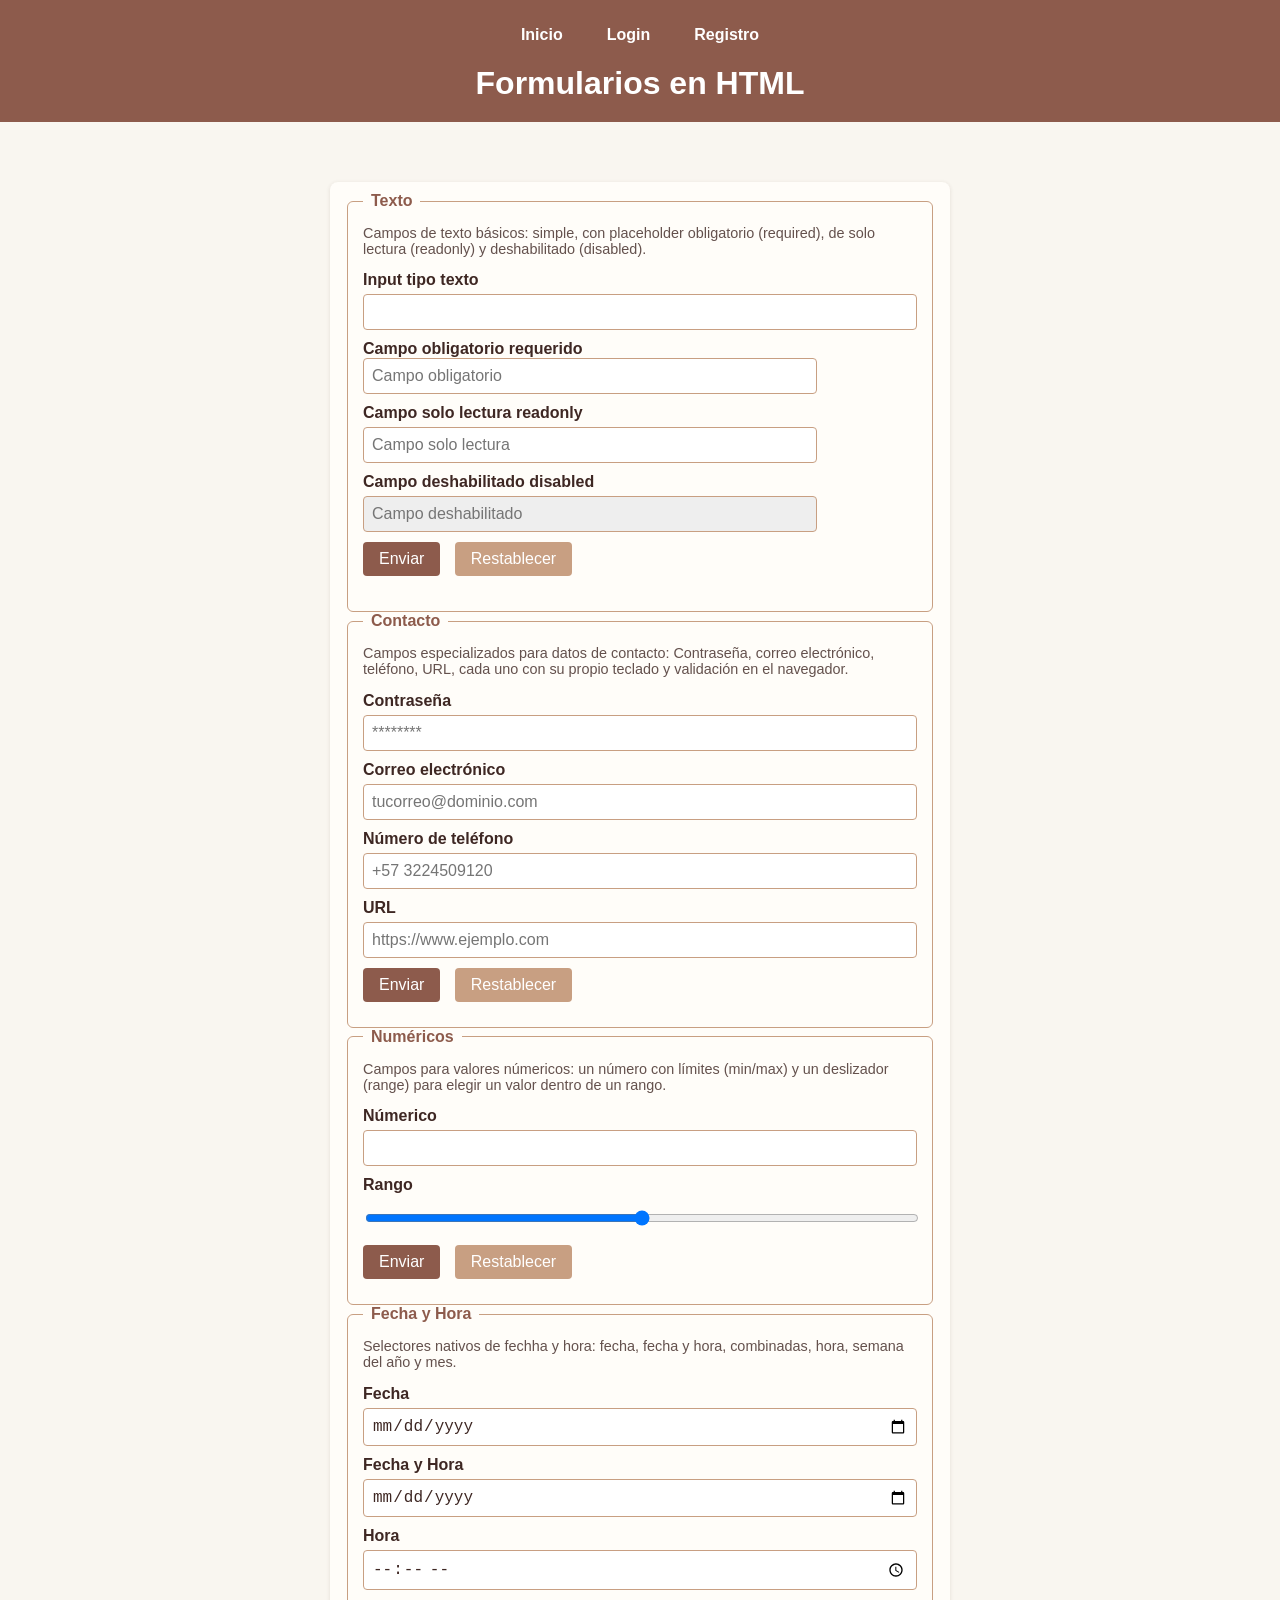
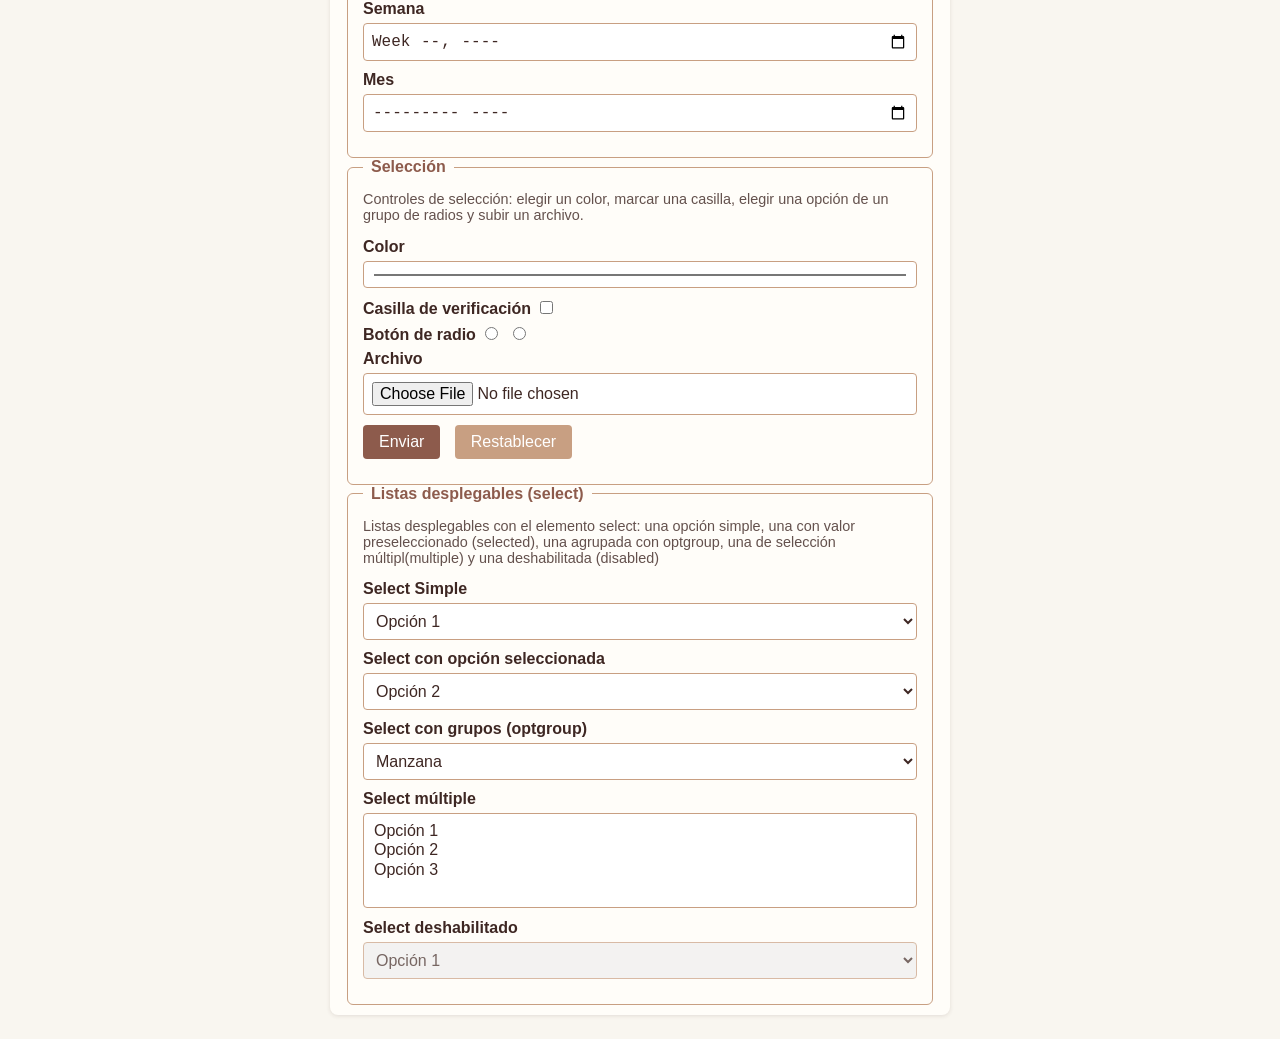
==== index.html @ f2c71d3e "Place project files at repository root Co-authored-by: Copilot <223556219+Copilot@users.noreply.gith" ====
<!DOCTYPE html>
<html lang="en">
<head>
    <meta charset="UTF-8">
    <meta name="viewport" content="width=device-width, initial-scale=1.0">
    <title>Formularios</title>
    <link rel="icon" href="img/logo.jpg" type="image/png">
    <link rel="stylesheet" href="css/style.css">
</head>
<body>
    <header>
        <nav>
            <a href="index.html">Inicio </a>
            <a href="login.html">Login </a>
            <a href="registro.html">Registro</a>
        </nav>
        <h1>Formularios en HTML</h1>
    </header>

<main>
    <section>
        <form action="">
            <fieldset>
                <legend>Texto</legend>
                <p>Campos de texto básicos: simple, con placeholder obligatorio (required), de solo lectura (readonly) y deshabilitado (disabled).</p>
            

            <label for""">Input tipo texto</label>
            <input type"text">
            <br>

            <label for="">Campo obligatorio requerido<label>
            <input type="text" placeholder="Campo obligatorio" required>
            <br>

            <label for="">Campo solo lectura readonly</label>
            <input type="text" placeholder="Campo solo lectura" readonly>
            <br>

            <label for=""> Campo deshabilitado disabled</label>
            <input type="text" placeholder="Campo deshabilitado" disabled>
            <br>

            <input type="submit" value="Enviar">
            <input type="reset" value="Restablecer">
            </fieldset>

            <fieldset>
                <legend>Contacto</legend>
                <p>Campos especializados para datos de contacto: Contraseña, correo electrónico, teléfono, URL, cada uno con su propio teclado y validación en el navegador.</p>

            <label for="">Contraseña</label>
            <input type="password" placeholder="********" required>
            <br>

            <label for="">Correo electrónico</label>
            <input type="email" placeholder="tucorreo@dominio.com" required>
            <br>

            <label for="">Número de teléfono</label>
            <input type="number" placeholder="+57 3224509120" required>
            <br>

            <label for="">URL</label>
            <input type="url" placeholder="https://www.ejemplo.com">

            <input type="submit" value="Enviar">
            <input type="reset" value="Restablecer">
            </fieldset>

            <fieldset>
                <legend>Numéricos</legend>
                <p>Campos para valores númericos: un número con límites (min/max) y un deslizador (range) para elegir un valor dentro de un rango.</p>

            <label for=""> Númerico</label>
            <input type="number">
            <br>

            <label for="">Rango</label>
            <input type="range" min="0" max="100">
            <br>

            <input type="submit" value="Enviar">
            <input type="reset" value="Restablecer">
            </fieldset>

            <fieldset>
                <legend>Fecha y Hora</legend>
                <p>Selectores nativos de fechha y hora: fecha, fecha y hora, combinadas, hora, semana del año y mes.</p>

                <label for="">Fecha</label>
                <input type="date">
                <br>

                <label for="">Fecha y Hora</label>
                <input type="date">
                <br>

                <label for="">Hora</label>
                <input type="time">
                <br>

                <label for="">Semana</label>
                <input type="week">
                <br>

                <label for="">Mes</label>
                <input type="month">
                <br>
            </fieldset>

            <fieldset>
                <legend>Selección</legend>
                <p>Controles de selección: elegir un color, marcar una casilla, elegir una opción de un grupo de radios y subir un archivo.</p>

                <label for="">Color</label>
                <input type="color" name="" id="">
                <br>

                <label for="">Casilla de verificación</label>
                <input type="checkbox">
                <br>
            
                <label for="">Botón de radio</label>
                <input type="radio">
                <input type="radio">
                <br>

                <label for="">Archivo</label> <br>
                <input type="file" placeholder="" name="" id="">
                <br>

                <input type="submit" value="Enviar">
                <input type="reset" value="Restablecer">
            </fieldset>

            <fieldset>
                <legend>Listas desplegables (select)</legend>
                <p>Listas desplegables con el elemento select: una opción simple, una con valor preseleccionado (selected), una agrupada con optgroup, una de selección múltipl(multiple) y una deshabilitada (disabled)</p>
            
                <label for="">Select Simple</label>
                <select name="" id="">Selecciona una opción
                <option value="opcion1">Opción 1</option>
                <option value="opcion2">Opción 2</option>
                <option value="opcion3">Opción 3</option> 
                </select>
                <br>

                <label for="">Select con opción seleccionada</label>
                <select name="" id="">Selecciona una opción
                <option value="opcion1">Opción 1</option>
                <option value="opcion2" selected>Opción 2</option>
                <option value="opcion3">Opción 3</option> 
                </select>
                <br>

                <label for="">Select con grupos (optgroup)</label>
                <select name="" id=""><optgroup label="Frutas">
                    <option value="manzana">Manzana</option>
                    <option value="pera">Pera</option>  
                </optgroup>

                <optgroup label="Verduras">
                    <option value="zanahoria">Zanahora</option>
                    <option value="lechuga">Lechuga</option>
                </optgroup>
                </select>
                <br>

                <label for="">Select múltiple</label>
                <select name="" multiple>
                    <option value="opcion1">Opción 1</option>
                    <option value="opcion2">Opción 2</option>
                    <option value="opcion3">Opción 3</option>
                </select>
                <br>

                <label for="">Select deshabilitado</label>
                <select name="" id="" disabled="disabled">
                    <option value="opcion">Opción 1</option>
                </select>


                </fieldset>


        </form>
    </section>
</main>

    
</body>
</html>
---- css/style.css ----
* { 
    box-sizing: border-box;
}

:root {
    --bambi-primary: #8D5B4C;
    --bambi-secondary: #F9F6F0;
    --bambi-accent: #C89F82;
    --bambi-text: #3E2723;
    --bambi-bg: #FFFDF9;
    --bambi-success: #7C9D8E;
}

body {
    margin: 0;
    font-family: Arial, Helvetica, sans-serif;
    background-color: var(--bambi-secondary);
    color: var(--bambi-text);
}

header {
    background-color: var(--bambi-primary);
    color: #fff;
    padding: 20px;
    text-align: center;
}

header h1 {
    margin: 0;
}

nav {
    display: flex;
    justify-content: center;
    gap: 20px;
    margin-bottom: 15px;
}

nav a {
    color: #fff;
    text-decoration: none;
    font-weight: 600;
    padding: 6px 12px;
    border-radius: 4px;
    transition: background-color 0.2s;
}

nav a:hover {
    background-color: rgba(255, 255, 255, 0.2);
}

main {
    display: flex;
    flex-wrap: wrap;
    gap: 20px;
    padding: 20px;
    justify-content: center;
}

section {
    flex-wrap: wrap;
    gap: 20px;
    width: 50%;
}

form {
    background-color: var(--bambi-bg);
    border-radius: 8px;
    box-shadow: 0 1px 4px rgba(62, 39, 35, 0.12);
    padding: 10px 15px;
    flex: 1 1 300px;
    margin-top: 40px;
}

fieldset {
    border: 1px solid var(--bambi-accent);
    border-radius: 6px;
    padding: 15px;
}

legend {
    font-weight: bold;
    color: var(--bambi-primary);
    padding: 0 8px;
}

fieldset p {
    font-size: 0.9rem;
    color: var(--bambi-text);
    margin-top: 0;
    opacity: 0.8;
}

label {
    display: inline-block;
    margin-bottom: 5px;
    font-weight: 600;
}

input, select {
    width: 100%;
    padding: 8px;
    margin-bottom: 10px;
    border: 1px solid var(--bambi-accent);
    border-radius: 4px;
    font-size: 1rem;
    color: var(--bambi-text);
    background-color: #fff;
}

input[type="checkbox"],
input[type="radio"] {
    width: auto;
    margin-right: 5px;
    accent-color: var(--bambi-primary);
}

input[type="submit"],
input[type="reset"],
input[type="button"] {
    width: auto;
    cursor: pointer;
    border: none;
    color: #fff;
    padding: 8px 16px;
    margin-right: 10px;
    border-radius: 4px;
    transition: background-color 0.2s;
}

input[type="submit"] {
    background-color: var(--bambi-primary);
}

input[type="submit"]:hover {
    background-color: #72473a;
}

input[type="reset"] {
    background-color: var(--bambi-accent);
}

input[type="reset"]:hover {
    background-color: #b58a6d;
}

input[type="button"] {
    background-color: var(--bambi-success);
}

input[type="button"]:hover {
    background-color: #688578;
}

input:disabled, select:disabled {
    background-color: #eee;
    cursor: not-allowed;
}
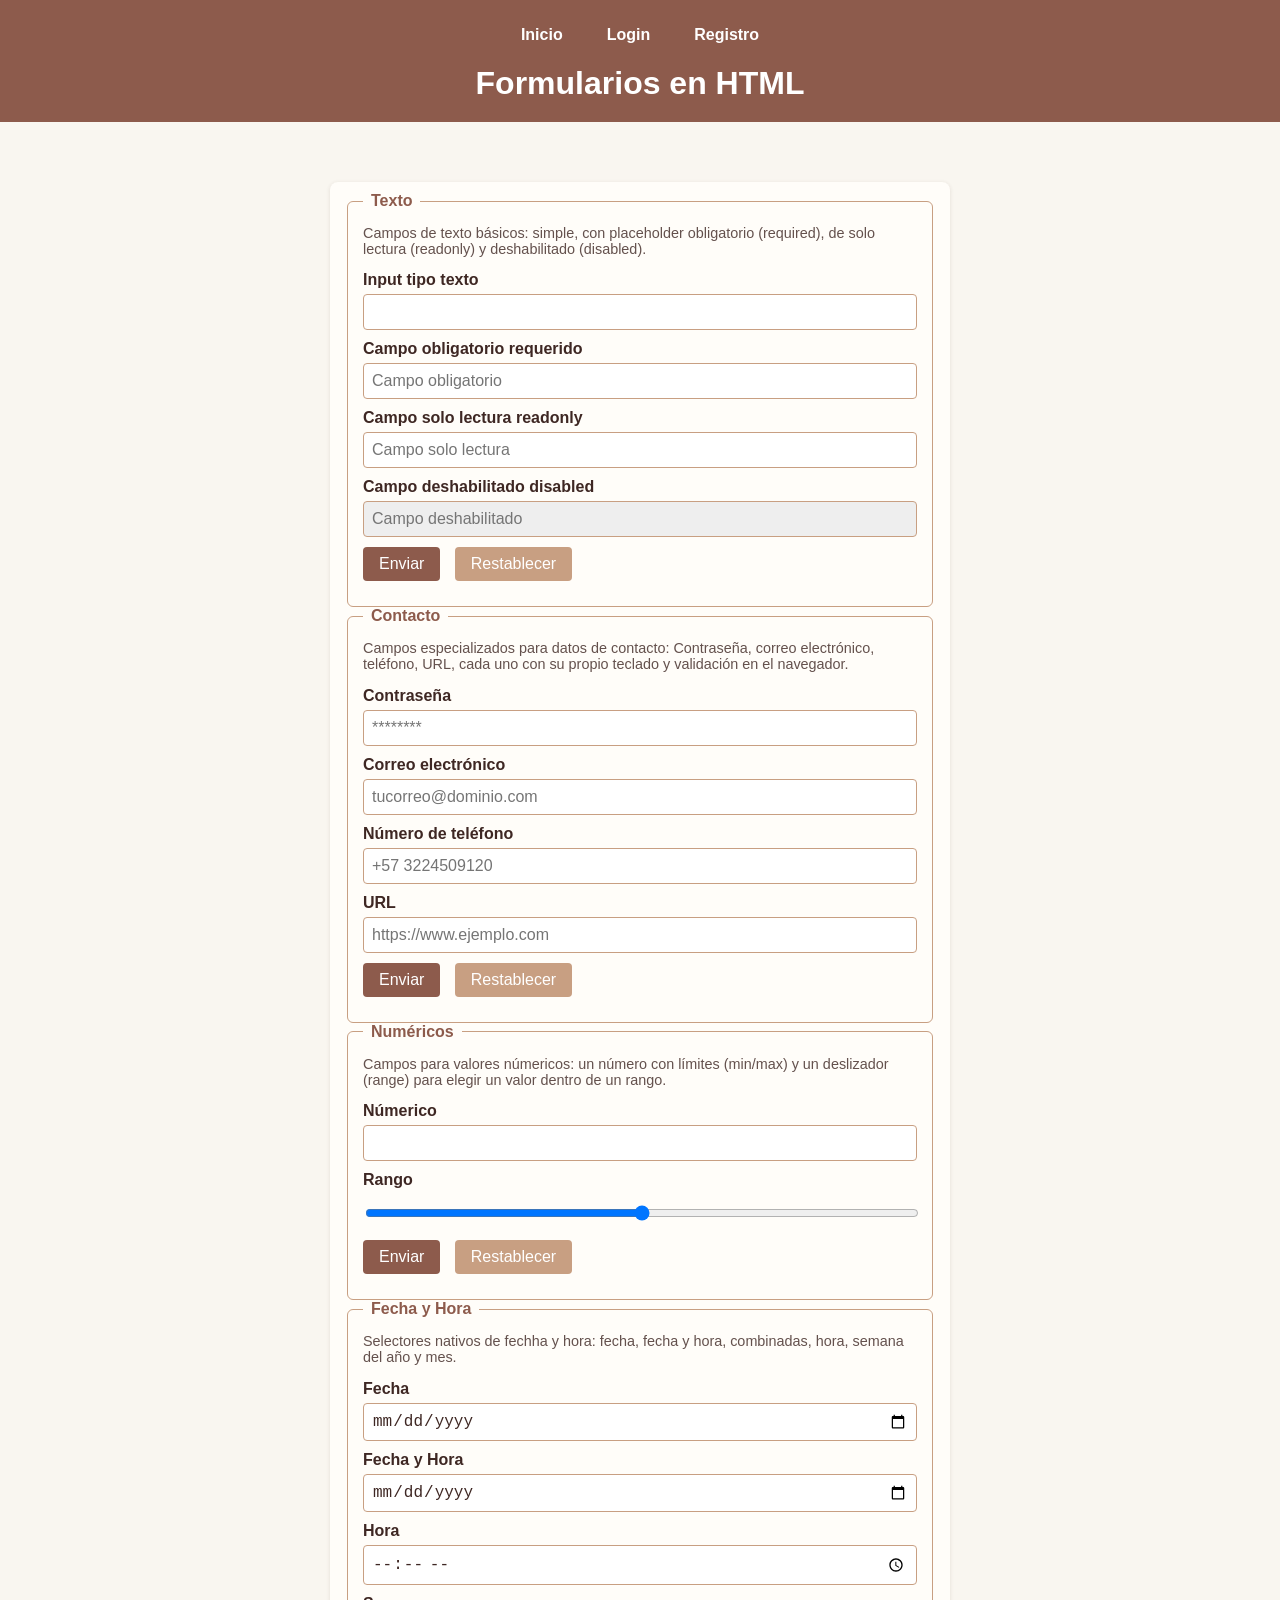
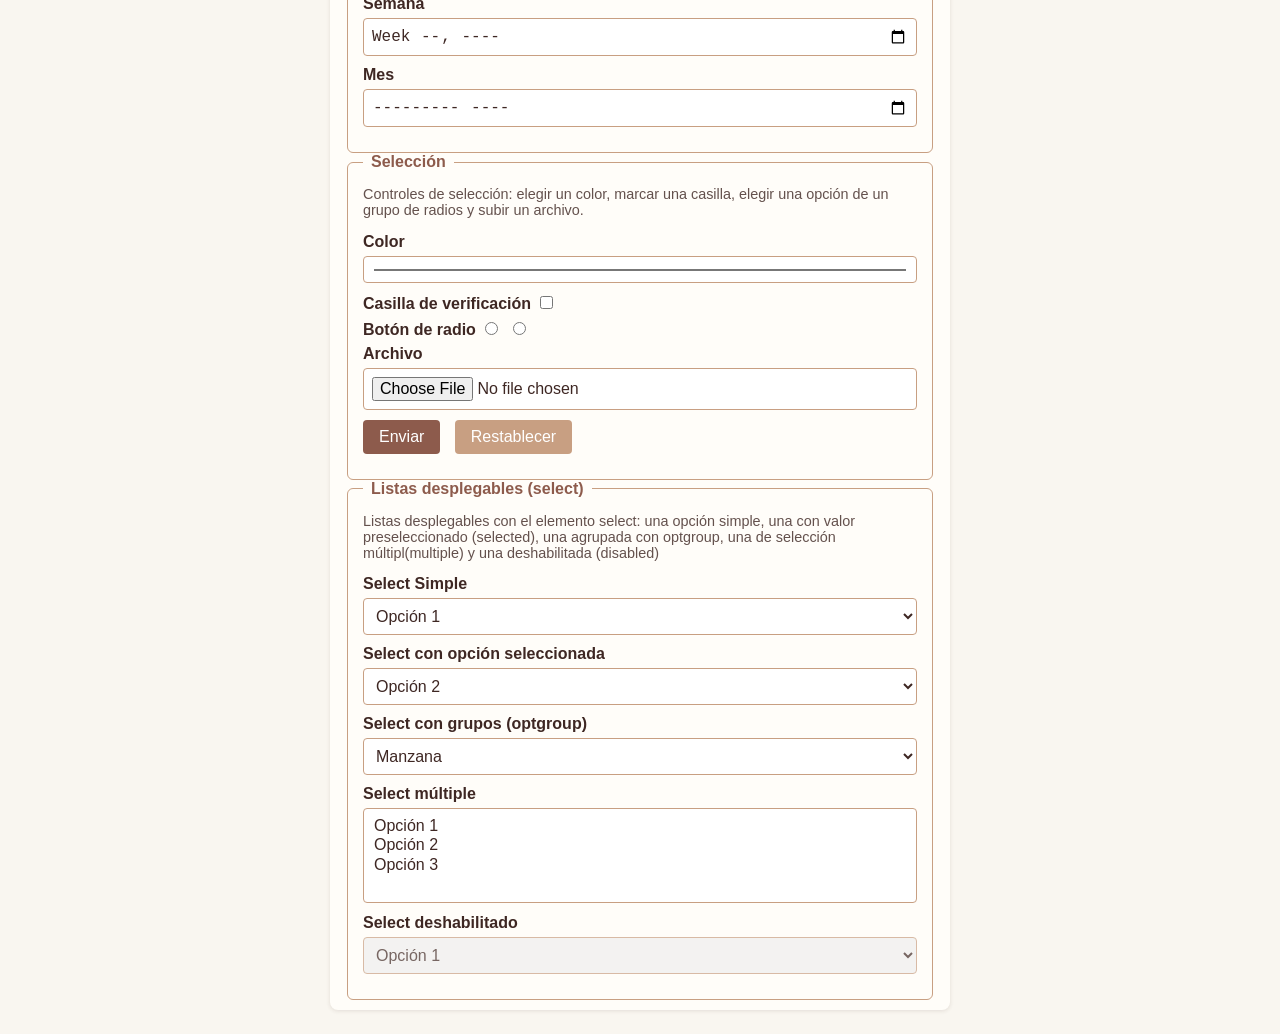
==== commit 19b0e00c: "Move project assets to repository root Co-authored-by: Copilot <223556219+Copilot@users.noreply.gith" ====
--- a/index.html
+++ b/index.html
@@ -1,11 +1,11 @@
 <!DOCTYPE html>
-<html lang="en">
+<html lang="es">
 <head>
     <meta charset="UTF-8">
     <meta name="viewport" content="width=device-width, initial-scale=1.0">
     <title>Formularios</title>
-    <link rel="icon" href="img/logo.jpg" type="image/png">
-    <link rel="stylesheet" href="css/style.css">
+    <link rel="icon" href="logo.jpg" type="image/jpeg">
+    <link rel="stylesheet" href="style.css">
 </head>
 <body>
     <header>
@@ -25,11 +25,11 @@
                 <p>Campos de texto básicos: simple, con placeholder obligatorio (required), de solo lectura (readonly) y deshabilitado (disabled).</p>
             
 
-            <label for""">Input tipo texto</label>
-            <input type"text">
+            <label for="texto-simple">Input tipo texto</label>
+            <input id="texto-simple" type="text">
             <br>
 
-            <label for="">Campo obligatorio requerido<label>
+            <label for="">Campo obligatorio requerido</label>
             <input type="text" placeholder="Campo obligatorio" required>
             <br>
 
--- a/style.css
+++ b/style.css
@@ -0,0 +1,158 @@
+* { 
+    box-sizing: border-box;
+}
+
+:root {
+    --bambi-primary: #8D5B4C;
+    --bambi-secondary: #F9F6F0;
+    --bambi-accent: #C89F82;
+    --bambi-text: #3E2723;
+    --bambi-bg: #FFFDF9;
+    --bambi-success: #7C9D8E;
+}
+
+body {
+    margin: 0;
+    font-family: Arial, Helvetica, sans-serif;
+    background-color: var(--bambi-secondary);
+    color: var(--bambi-text);
+}
+
+header {
+    background-color: var(--bambi-primary);
+    color: #fff;
+    padding: 20px;
+    text-align: center;
+}
+
+header h1 {
+    margin: 0;
+}
+
+nav {
+    display: flex;
+    justify-content: center;
+    gap: 20px;
+    margin-bottom: 15px;
+}
+
+nav a {
+    color: #fff;
+    text-decoration: none;
+    font-weight: 600;
+    padding: 6px 12px;
+    border-radius: 4px;
+    transition: background-color 0.2s;
+}
+
+nav a:hover {
+    background-color: rgba(255, 255, 255, 0.2);
+}
+
+main {
+    display: flex;
+    flex-wrap: wrap;
+    gap: 20px;
+    padding: 20px;
+    justify-content: center;
+}
+
+section {
+    flex-wrap: wrap;
+    gap: 20px;
+    width: 50%;
+}
+
+form {
+    background-color: var(--bambi-bg);
+    border-radius: 8px;
+    box-shadow: 0 1px 4px rgba(62, 39, 35, 0.12);
+    padding: 10px 15px;
+    flex: 1 1 300px;
+    margin-top: 40px;
+}
+
+fieldset {
+    border: 1px solid var(--bambi-accent);
+    border-radius: 6px;
+    padding: 15px;
+}
+
+legend {
+    font-weight: bold;
+    color: var(--bambi-primary);
+    padding: 0 8px;
+}
+
+fieldset p {
+    font-size: 0.9rem;
+    color: var(--bambi-text);
+    margin-top: 0;
+    opacity: 0.8;
+}
+
+label {
+    display: inline-block;
+    margin-bottom: 5px;
+    font-weight: 600;
+}
+
+input, select {
+    width: 100%;
+    padding: 8px;
+    margin-bottom: 10px;
+    border: 1px solid var(--bambi-accent);
+    border-radius: 4px;
+    font-size: 1rem;
+    color: var(--bambi-text);
+    background-color: #fff;
+}
+
+input[type="checkbox"],
+input[type="radio"] {
+    width: auto;
+    margin-right: 5px;
+    accent-color: var(--bambi-primary);
+}
+
+input[type="submit"],
+input[type="reset"],
+input[type="button"] {
+    width: auto;
+    cursor: pointer;
+    border: none;
+    color: #fff;
+    padding: 8px 16px;
+    margin-right: 10px;
+    border-radius: 4px;
+    transition: background-color 0.2s;
+}
+
+input[type="submit"] {
+    background-color: var(--bambi-primary);
+}
+
+input[type="submit"]:hover {
+    background-color: #72473a;
+}
+
+input[type="reset"] {
+    background-color: var(--bambi-accent);
+}
+
+input[type="reset"]:hover {
+    background-color: #b58a6d;
+}
+
+input[type="button"] {
+    background-color: var(--bambi-success);
+}
+
+input[type="button"]:hover {
+    background-color: #688578;
+}
+
+input:disabled, select:disabled {
+    background-color: #eee;
+    cursor: not-allowed;
+}
